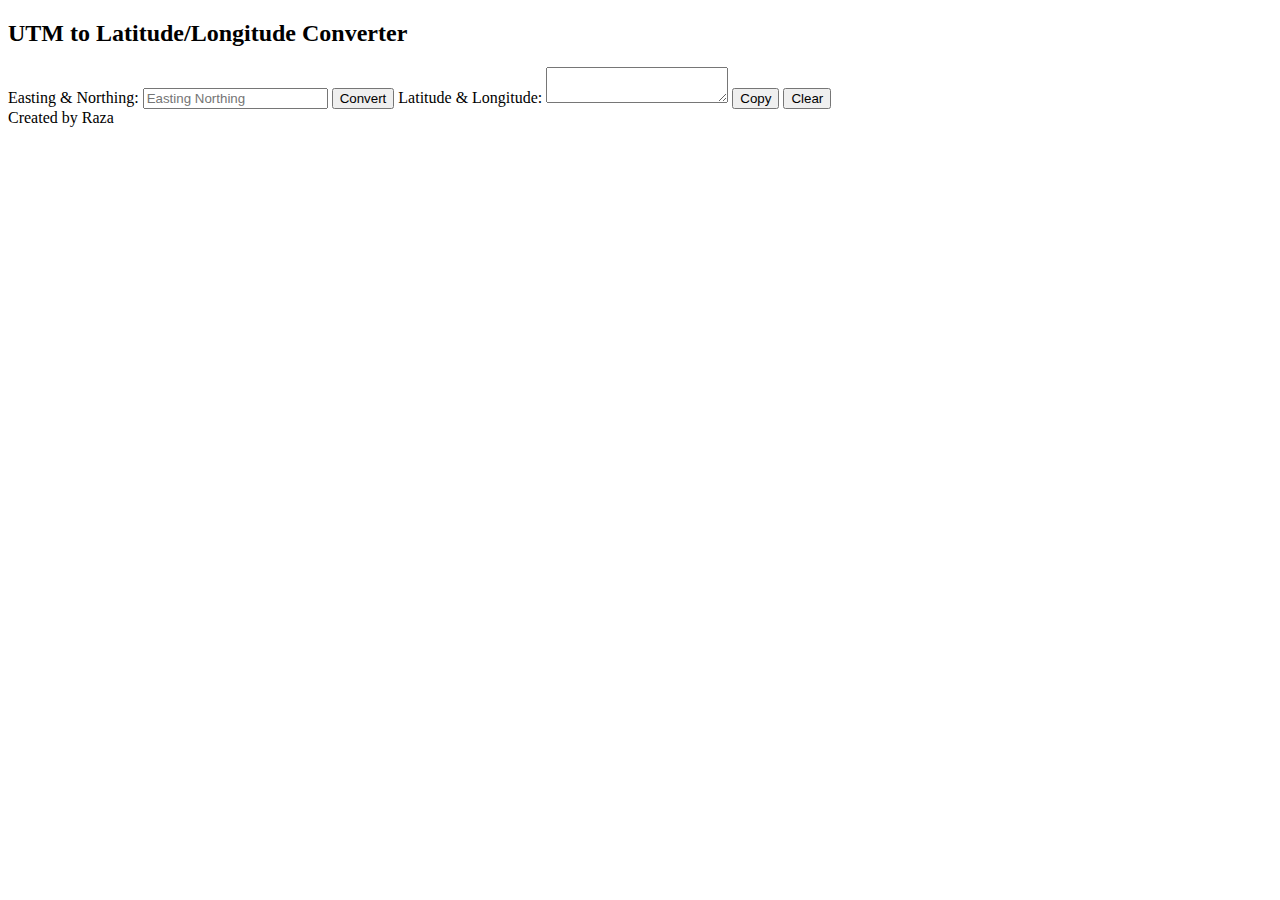
==== index.html @ 4777162c "Add files via upload" ====
<!-- index.html -->
<!DOCTYPE html>
<html lang="en">
<head>
    <meta charset="UTF-8">
    <meta name="viewport" content="width=device-width, initial-scale=1.0">
    <title>UTM to Lat/Lon Converter</title>
    <link rel="stylesheet" href="style.css">
</head>
<body>
    <div class="container">
        <h2>UTM to Latitude/Longitude Converter</h2>
        <label>Easting & Northing:</label>
        <input type="text" id="utmInput" placeholder="Easting Northing">
        <button onclick="convertUTM()">Convert</button>
        <label>Latitude & Longitude:</label>
        <textarea id="output" readonly></textarea>
        <button onclick="copyOutput()">Copy</button>
        <button onclick="clearOutput()" class="clear-btn">Clear</button>
        <div class="footer">Created by Raza</div>
    </div>
    <script src="script.js"></script>
</body>
</html>
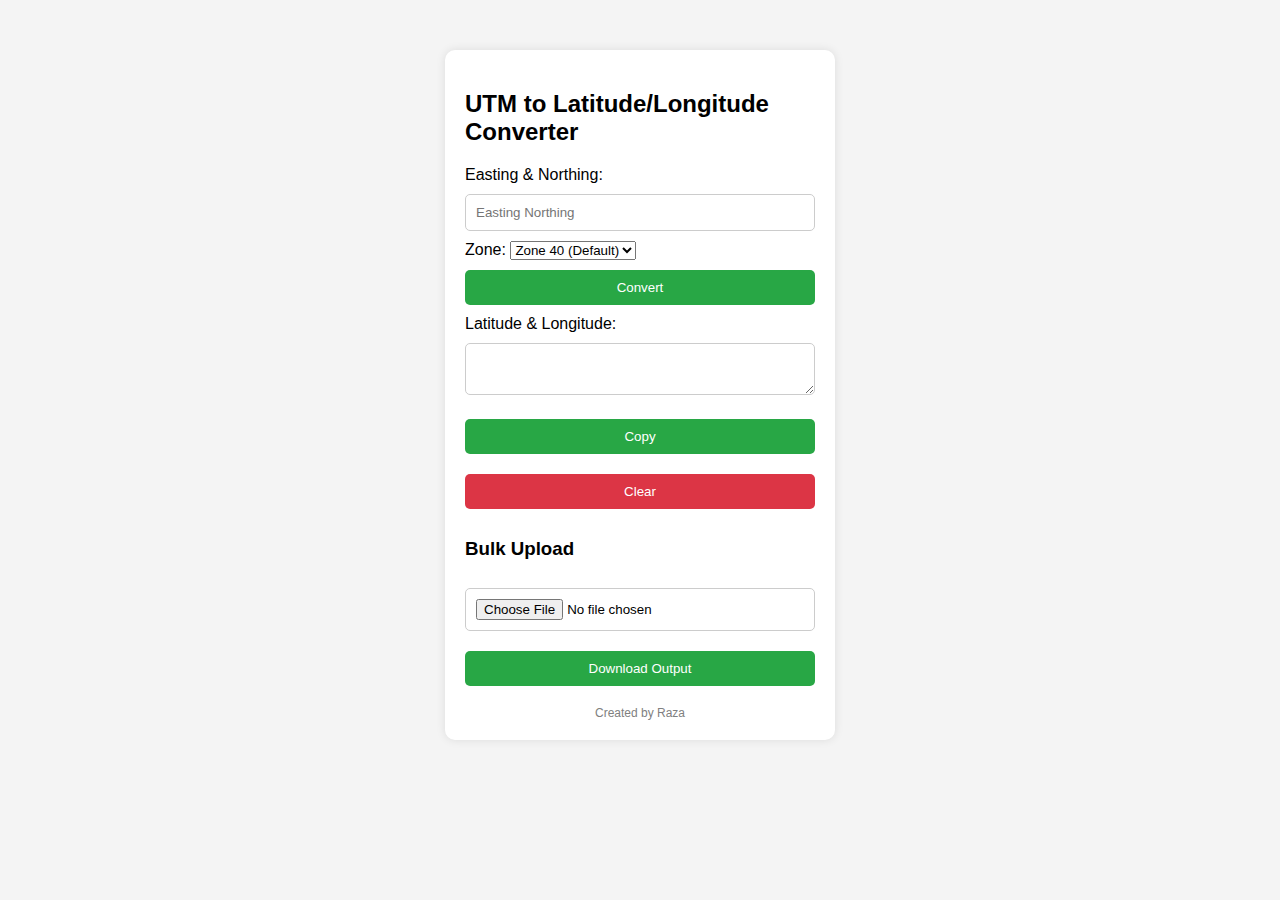
==== commit 3d2b7274: "Update index.html" ====
--- a/index.html
+++ b/index.html
@@ -1,24 +1,49 @@
-<!-- index.html -->
 <!DOCTYPE html>
 <html lang="en">
+
 <head>
     <meta charset="UTF-8">
     <meta name="viewport" content="width=device-width, initial-scale=1.0">
     <title>UTM to Lat/Lon Converter</title>
     <link rel="stylesheet" href="style.css">
 </head>
+
 <body>
     <div class="container">
         <h2>UTM to Latitude/Longitude Converter</h2>
+
         <label>Easting & Northing:</label>
         <input type="text" id="utmInput" placeholder="Easting Northing">
+
+        <label>Zone:</label>
+        <select id="zoneInput">
+            <option value="40">Zone 40 (Default)</option>
+            <option value="41">Zone 41</option>
+            <option value="42">Zone 42</option>
+            <option value="43">Zone 43</option>
+        </select>
+
         <button onclick="convertUTM()">Convert</button>
+
         <label>Latitude & Longitude:</label>
         <textarea id="output" readonly></textarea>
-        <button onclick="copyOutput()">Copy</button>
-        <button onclick="clearOutput()" class="clear-btn">Clear</button>
+
+        <div class="button-group">
+            <button onclick="copyOutput()">Copy</button>
+            <button onclick="clearOutput()" class="clear-btn">Clear</button>
+        </div>
+
+        <h3>Bulk Upload</h3>
+        <input type="file" id="bulkUpload" accept=".csv" onchange="handleFileUpload()">
+
+        <div class="button-group">
+            <button onclick="downloadCSV()" id="downloadBtn" disabled>Download Output</button>
+        </div>
+
         <div class="footer">Created by Raza</div>
     </div>
+
     <script src="script.js"></script>
 </body>
-</html>+
+</html>
--- a/style.css
+++ b/style.css
@@ -0,0 +1,44 @@
+/* style.css */
+body {
+    font-family: Arial, sans-serif;
+    background-color: #f4f4f4;
+    margin: 50px;
+}
+.container {
+    background: white;
+    padding: 20px;
+    border-radius: 10px;
+    box-shadow: 0px 0px 10px rgba(0, 0, 0, 0.1);
+    width: 350px;
+    margin: auto;
+    text-align: left;
+}
+input, button, textarea {
+    width: 100%;
+    margin: 10px 0;
+    padding: 10px;
+    border-radius: 5px;
+    border: 1px solid #ccc;
+    box-sizing: border-box;
+}
+button {
+    background-color: #28a745;
+    color: white;
+    border: none;
+    cursor: pointer;
+}
+button:hover {
+    background-color: #218838;
+}
+.clear-btn {
+    background-color: #dc3545;
+}
+.clear-btn:hover {
+    background-color: #c82333;
+}
+.footer {
+    text-align: center;
+    margin-top: 10px;
+    font-size: 12px;
+    color: gray;
+}
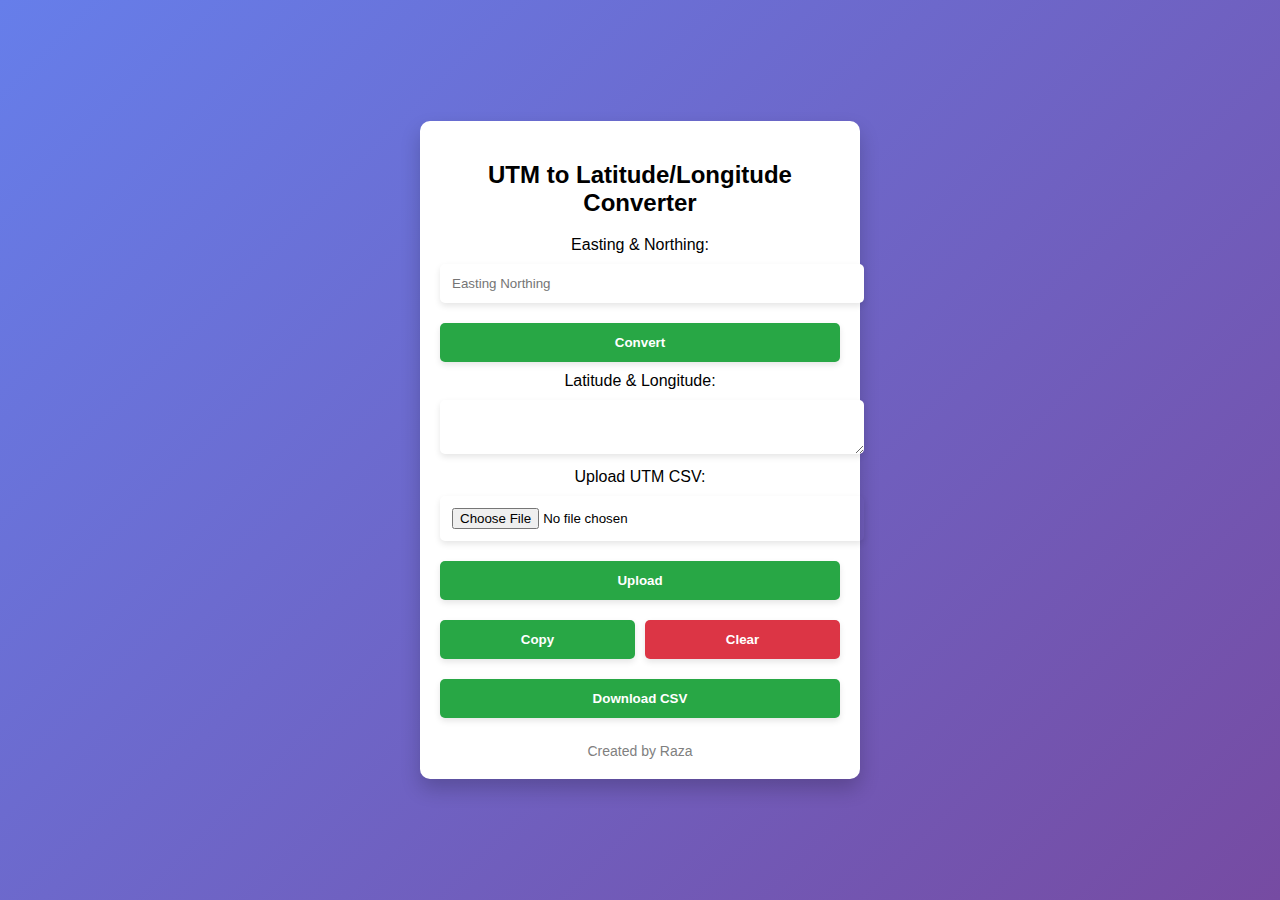
==== commit 58e5c784: "Update index.html" ====
--- a/index.html
+++ b/index.html
@@ -9,36 +9,31 @@
 </head>
 
 <body>
+
     <div class="container">
         <h2>UTM to Latitude/Longitude Converter</h2>
 
+        <!-- UTM Input Section -->
         <label>Easting & Northing:</label>
         <input type="text" id="utmInput" placeholder="Easting Northing">
-
-        <label>Zone:</label>
-        <select id="zoneInput">
-            <option value="40">Zone 40 (Default)</option>
-            <option value="41">Zone 41</option>
-            <option value="42">Zone 42</option>
-            <option value="43">Zone 43</option>
-        </select>
-
         <button onclick="convertUTM()">Convert</button>
 
         <label>Latitude & Longitude:</label>
         <textarea id="output" readonly></textarea>
+
+        <!-- Bulk Upload Section -->
+        <div>
+            <label>Upload UTM CSV:</label>
+            <input type="file" id="bulkUpload">
+            <button onclick="handleFileUpload()">Upload</button>
+        </div>
 
         <div class="button-group">
             <button onclick="copyOutput()">Copy</button>
             <button onclick="clearOutput()" class="clear-btn">Clear</button>
         </div>
 
-        <h3>Bulk Upload</h3>
-        <input type="file" id="bulkUpload" accept=".csv" onchange="handleFileUpload()">
-
-        <div class="button-group">
-            <button onclick="downloadCSV()" id="downloadBtn" disabled>Download Output</button>
-        </div>
+        <button id="downloadBtn" onclick="downloadCSV()" disabled>Download CSV</button>
 
         <div class="footer">Created by Raza</div>
     </div>
--- a/style.css
+++ b/style.css
@@ -1,44 +1,65 @@
-/* style.css */
 body {
-    font-family: Arial, sans-serif;
-    background-color: #f4f4f4;
-    margin: 50px;
+    font-family: 'Poppins', sans-serif;
+    background: linear-gradient(135deg, #667eea, #764ba2);
+    display: flex;
+    justify-content: center;
+    align-items: center;
+    height: 100vh;
+    margin: 0;
 }
+
 .container {
     background: white;
     padding: 20px;
     border-radius: 10px;
-    box-shadow: 0px 0px 10px rgba(0, 0, 0, 0.1);
-    width: 350px;
-    margin: auto;
-    text-align: left;
+    box-shadow: 0px 10px 20px rgba(0, 0, 0, 0.2);
+    width: 400px;
+    text-align: center;
 }
-input, button, textarea {
+
+input, select, button, textarea {
     width: 100%;
     margin: 10px 0;
-    padding: 10px;
+    padding: 12px;
     border-radius: 5px;
-    border: 1px solid #ccc;
-    box-sizing: border-box;
+    border: none;
+    box-shadow: 0px 3px 6px rgba(0, 0, 0, 0.1);
 }
+
 button {
     background-color: #28a745;
     color: white;
-    border: none;
     cursor: pointer;
+    font-weight: bold;
+    transition: 0.3s;
 }
+
 button:hover {
     background-color: #218838;
 }
+
 .clear-btn {
     background-color: #dc3545;
 }
+
 .clear-btn:hover {
     background-color: #c82333;
 }
+
+.button-group {
+    display: flex;
+    gap: 10px;
+}
+
 .footer {
     text-align: center;
-    margin-top: 10px;
-    font-size: 12px;
+    margin-top: 15px;
+    font-size: 14px;
     color: gray;
 }
+
+@media (max-width: 600px) {
+    .container {
+        width: 90%;
+    }
+}
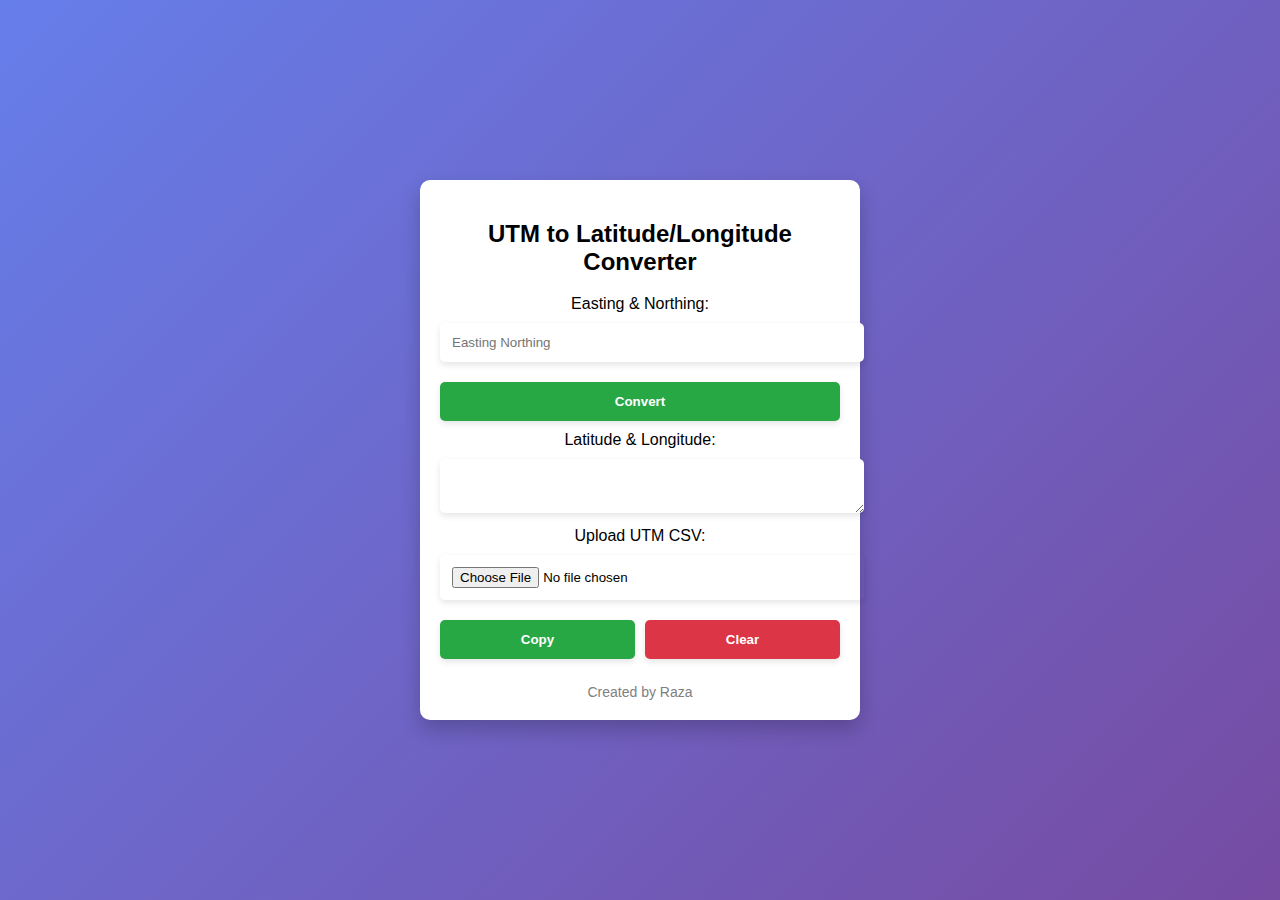
==== commit a89e8d3e: "Update index.html" ====
--- a/index.html
+++ b/index.html
@@ -9,31 +9,28 @@
 </head>
 
 <body>
-
     <div class="container">
         <h2>UTM to Latitude/Longitude Converter</h2>
-
-        <!-- UTM Input Section -->
-        <label>Easting & Northing:</label>
+        
+        <!-- Single Conversion Section -->
+        <label for="utmInput">Easting & Northing:</label>
         <input type="text" id="utmInput" placeholder="Easting Northing">
         <button onclick="convertUTM()">Convert</button>
-
-        <label>Latitude & Longitude:</label>
+        <label for="output">Latitude & Longitude:</label>
         <textarea id="output" readonly></textarea>
 
         <!-- Bulk Upload Section -->
-        <div>
-            <label>Upload UTM CSV:</label>
-            <input type="file" id="bulkUpload">
-            <button onclick="handleFileUpload()">Upload</button>
-        </div>
+        <label for="bulkUploadFile">Upload UTM CSV:</label>
+        <input type="file" id="bulkUploadFile" onchange="processBulkUpload()">
+        <br>
 
         <div class="button-group">
             <button onclick="copyOutput()">Copy</button>
             <button onclick="clearOutput()" class="clear-btn">Clear</button>
         </div>
 
-        <button id="downloadBtn" onclick="downloadCSV()" disabled>Download CSV</button>
+        <!-- Download Button for Bulk Output -->
+        <button id="downloadBtn" onclick="downloadBulkOutput()" style="display:none;">Download Output</button>
 
         <div class="footer">Created by Raza</div>
     </div>
--- a/style.css
+++ b/style.css
@@ -17,7 +17,7 @@
     text-align: center;
 }
 
-input, select, button, textarea {
+input, button, textarea {
     width: 100%;
     margin: 10px 0;
     padding: 12px;
@@ -57,9 +57,3 @@
     font-size: 14px;
     color: gray;
 }
-
-@media (max-width: 600px) {
-    .container {
-        width: 90%;
-    }
-}
